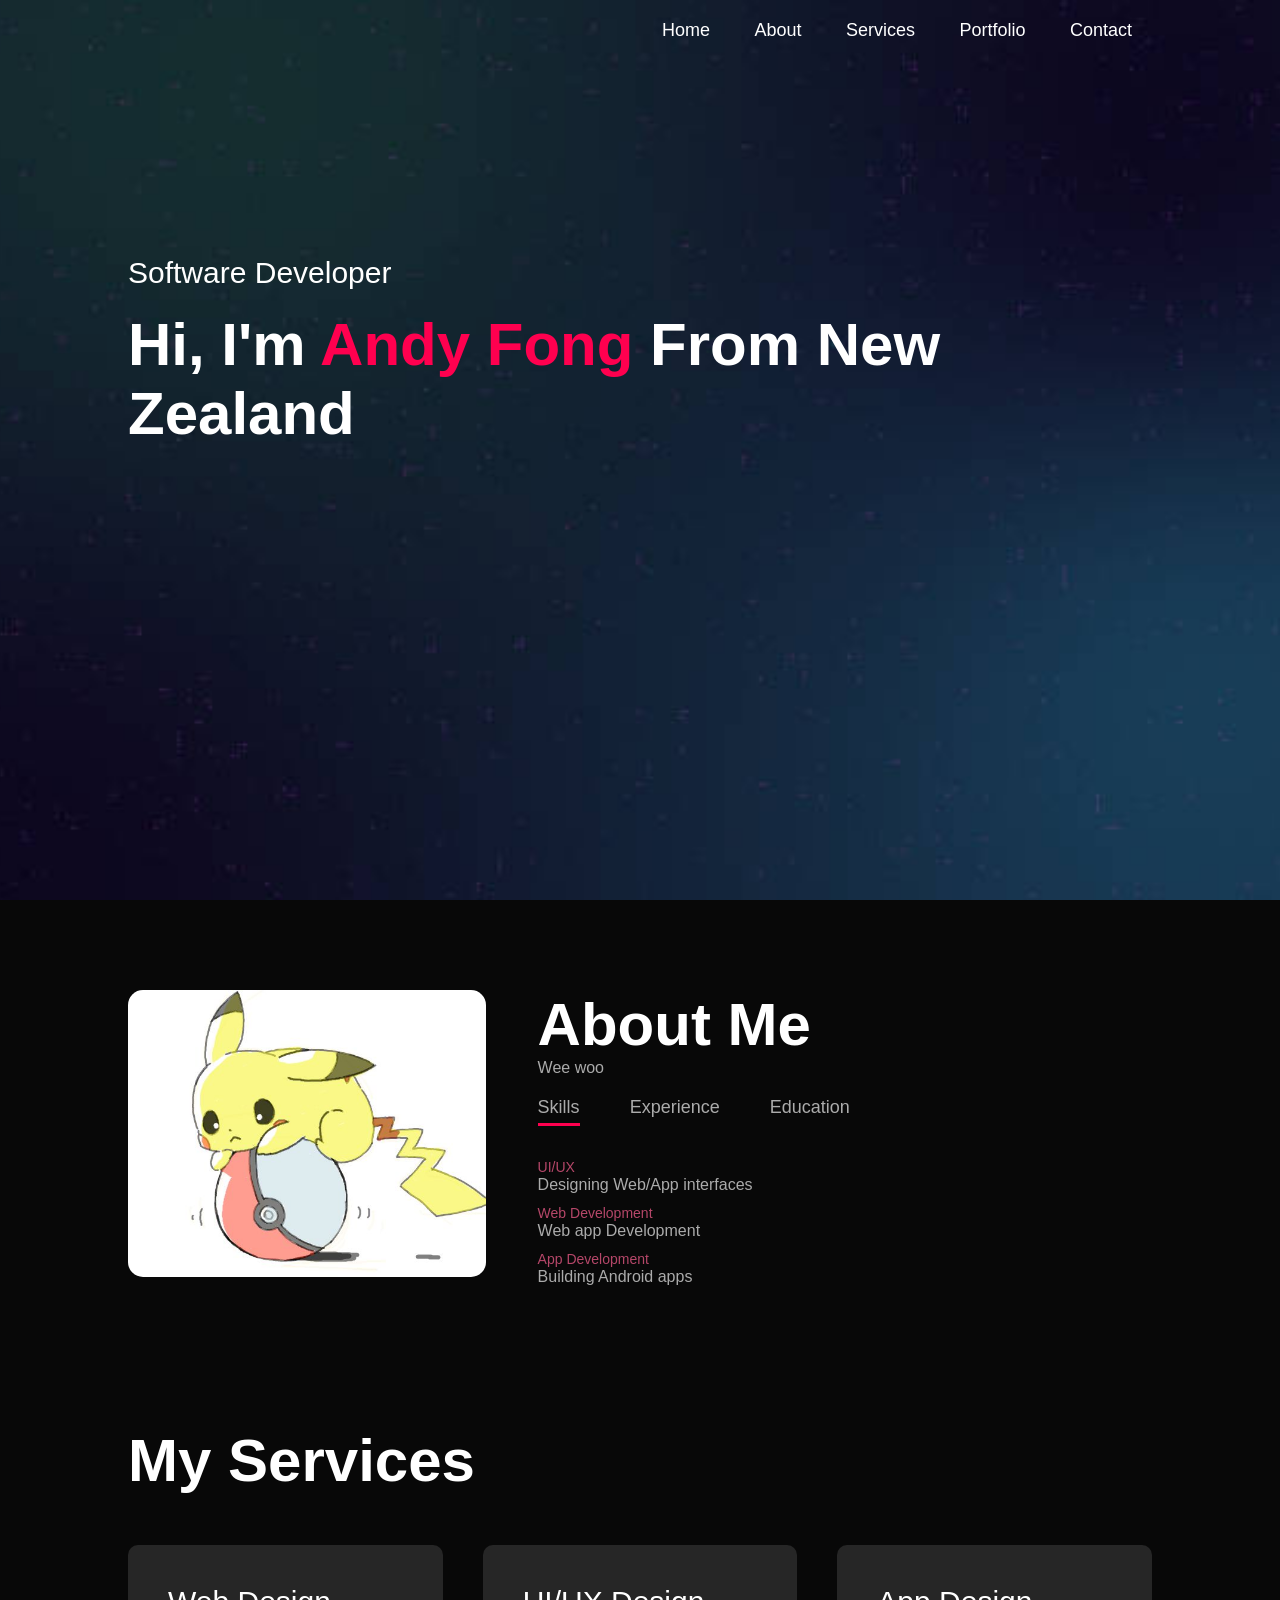
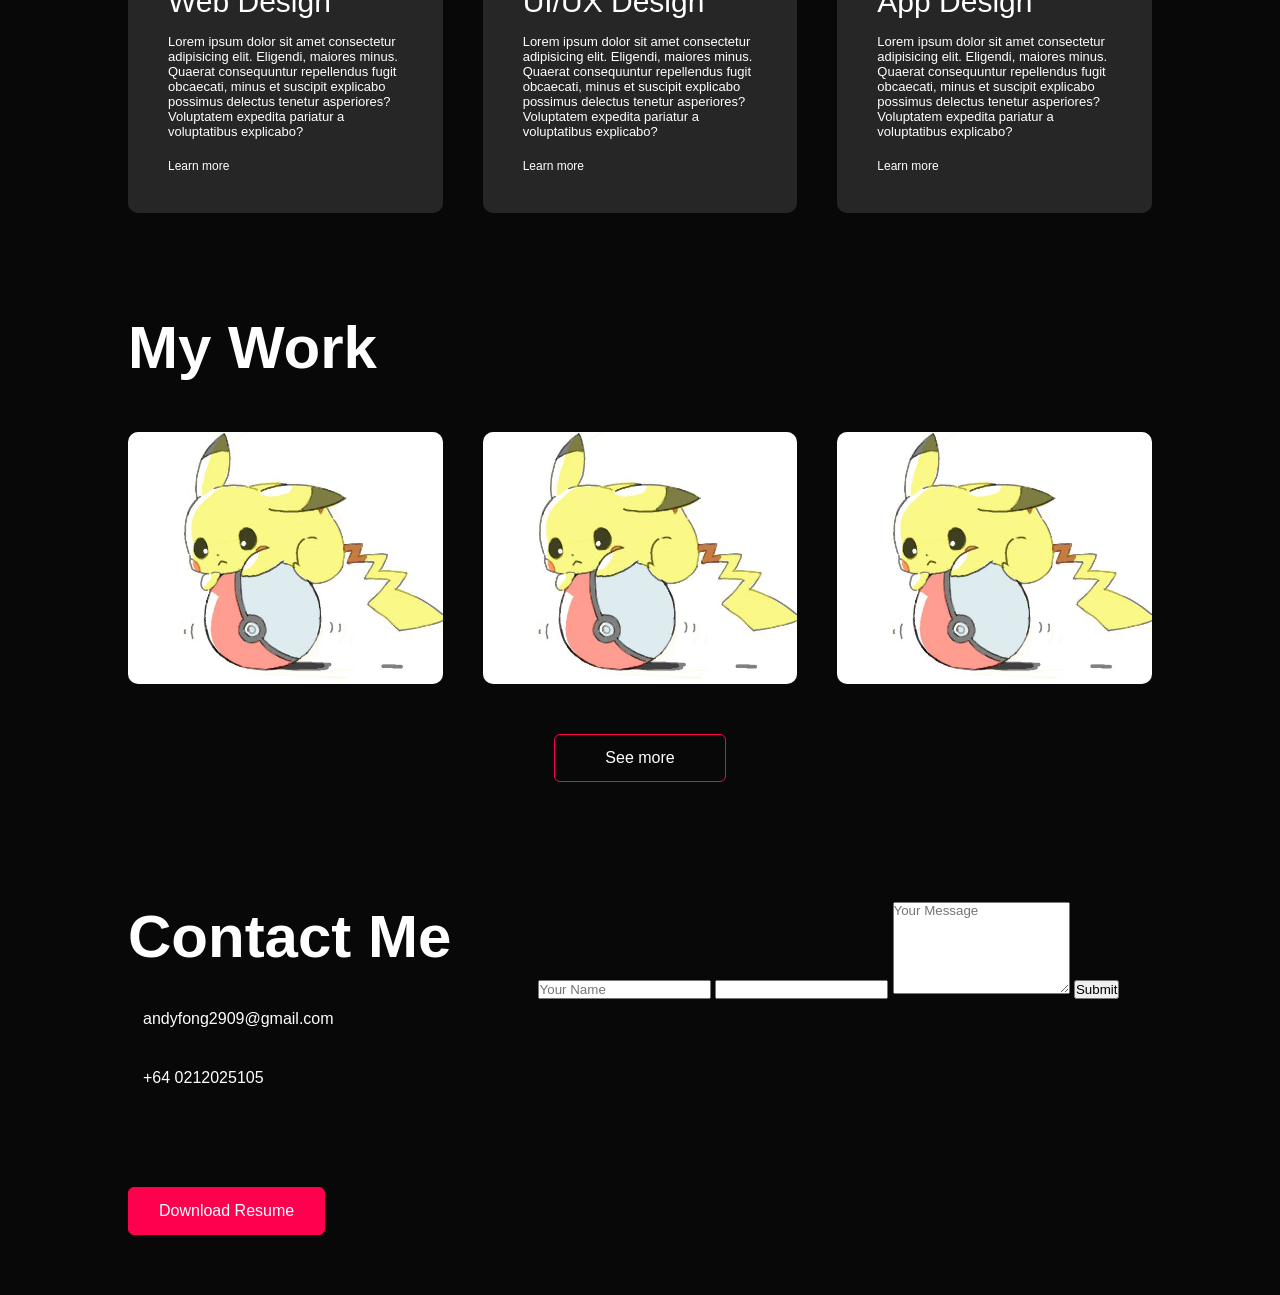
==== src/index.html @ c67969e7 "Rename folder to "src"" ====
<!DOCTYPE html>
<html lang="en">
<head>
    <meta charset="UTF-8">
    <meta name="description" content="Website">
    <meta name="viewport" content="width=device-width, initial-scale=1.0">
    <title>Portfolio</title>
    <link href="style.css" rel="stylesheet">
    <script src="https://kit.fontawesome.com/79c43cba3b.js" crossorigin="anonymous"></script>
</head>
<body>
    <div id="header">
        <div class="container">
            <nav>
                <img src="" class="logo">
                <ul>
                    <li><a href="#">Home</a></li>
                    <li><a href="#">About</a></li>
                    <li><a href="#">Services</a></li>
                    <li><a href="#">Portfolio</a></li>
                    <li><a href="#">Contact</a></li>
                </ul>
            </nav>
            <div class="header-text">
                <p>Software Developer</p>
                <h1>Hi, I'm <span>Andy Fong</span> From New Zealand</h1>
            </div>
        </div>
    </div>
    <!-- -----about----- -->
    <div id="about">
        <div class="container">
            <div class="row">
                <div class="about-col-1">
                    <img src="images/Pikachu.jpg">
                </div>
                <div class="about-col-2">
                    <h1 class="sub-title">About Me</h1>
                    <p>Wee woo</p>

                    <div class="tab-titles">
                        <p class="tab-links active-link" onclick="opentab('skills')">Skills</p>
                        <p class="tab-links" onclick="opentab('experience')">Experience</p>
                        <p class="tab-links" onclick="opentab('education')">Education</p>
                    </div>
                    <div class="tab-contents active-tab" id="skills">
                        <ul>
                            <li><span>UI/UX</span><br>Designing Web/App interfaces</li>
                            <li><span>Web Development</span><br>Web app Development</li>
                            <li><span>App Development</span><br>Building Android apps</li>
                        </ul>
                    </div>
                    <div class="tab-contents" id="experience">
                        <ul>
                            <li><span>Experience</span><br>Software Developer Intern @ Connect - Digital Services UoA</li>
                        </ul>
                    </div>
                    <div class="tab-contents" id="education">
                        <ul>
                            <li><span>2020 - 2023</span><br>Software Engineering at the University of Auckland</li>
                        </ul>
                    </div>
                </div>
            </div>
        </div>
    </div>
    <!-- -----services----- -->
    <div id="services">
        <div class="container">
            <h1 class="sub-title">My Services</h1>
            <div class="services-list">
                <div>
                    <i class="fa-solid fa-code"></i>
                    <h2>Web Design</h2>
                    <p>Lorem ipsum dolor sit amet consectetur adipisicing elit. Eligendi, maiores minus. Quaerat consequuntur repellendus fugit obcaecati, 
                        minus et suscipit explicabo possimus delectus tenetur asperiores? Voluptatem expedita pariatur a voluptatibus explicabo?</p>
                    <a href="#">Learn more</a>
                </div>
                <div>
                    <i class="fa-solid fa-crop-simple"></i>
                    <h2>UI/UX Design</h2>
                    <p>Lorem ipsum dolor sit amet consectetur adipisicing elit. Eligendi, maiores minus. Quaerat consequuntur repellendus fugit obcaecati, 
                        minus et suscipit explicabo possimus delectus tenetur asperiores? Voluptatem expedita pariatur a voluptatibus explicabo?</p>
                    <a href="#">Learn more</a>
                </div>
                <div>
                    <i class="fa-brands fa-app-store"></i>
                    <h2>App Design</h2>
                    <p>Lorem ipsum dolor sit amet consectetur adipisicing elit. Eligendi, maiores minus. Quaerat consequuntur repellendus fugit obcaecati, 
                        minus et suscipit explicabo possimus delectus tenetur asperiores? Voluptatem expedita pariatur a voluptatibus explicabo?</p>
                    <a href="#">Learn more</a>
                </div>
            </div>
        </div>
    </div>
    <!-- -----portfolio----- -->
    <div id="portfolio">
        <div class="container">
            <h1 class="sub-title">My Work</h1>
            <div class="work-list">
                <div class="work">
                    <img src="images/Pikachu.jpg">
                    <div class="layer">
                        <h3>Social Media App</h3>
                        <p>The app connects you to the talented people around the world.</p>
                        <a href="#"><i class="fa-solid fa-arrow-up-right-from-square"></i></a>
                    </div>
                </div>
                <div class="work">
                    <img src="images/Pikachu.jpg">
                    <div class="layer">
                        <h3>Music App</h3>
                        <p>The app connects you to the talented people around the world.</p>
                        <a href="#"><i class="fa-solid fa-arrow-up-right-from-square"></i></a>
                    </div>
                </div>
                <div class="work">
                    <img src="images/Pikachu.jpg">
                    <div class="layer">
                        <h3>Online Shopping App</h3>
                        <p>The app connects you to the talented people around the world.</p>
                        <a href="#"><i class="fa-solid fa-arrow-up-right-from-square"></i></a>
                    </div>
                </div>
            </div>
            <a href="#" class="btn">See more</a>
        </div>
    </div>
    <!-- -----contact----- -->
    <div id="contact">
        <div class="container">
            <div class="row">
                <div class="contact-left">
                    <h1 class="sub-title">Contact Me</h1>
                    <p><i class="fa-solid fa-paper-plane"></i> andyfong2909@gmail.com</p>
                    <p><i class="fa-solid fa-phone"></i> +64 0212025105</p>
                    <div class="social-icons">
                        <a href="https://www.facebook.com/AimlessND" target="blank"><i class="fa-brands fa-facebook"></i></a>
                        <a href="https://www.instagram.com/aimless_nd/" target="blank"><i class="fa-brands fa-instagram"></i></a>
                        <a href="https://www.linkedin.com/in/andy-fong-a8a573218/" target="blank"><i class="fa-brands fa-linkedin"></i></a>
                    </div>
                    <a href="images/AndyFong_Resume2023.pdf" download class="btn btn2">Download Resume</a>
                </div>
                <div class="contact-right">
                    <form>
                        <input type="text" name="Name" placeholder="Your Name" required>
                        <input type= "email" name="email" id="Your Email" required>
                        <textarea name="message" rows="6" placeholder="Your Message"></textarea>
                        <button type="submit">Submit</button>
                    </form>
                </div>
            </div>
        </div>
    </div>

    <script src="script.js"></script>
</body>
</html>
---- src/style.css ----
* {
    margin: 0;
    padding: 0;
    font-family: "Poppins", sans-serif;
    box-sizing: border-box;
}

body {
    background-color: #080808;
    color: #fff;

}

#header {
    width: 100%;
    height: 100vh;
    background-image: url(images/background.jpg);
    background-size: cover;
    background-position: center;
}

.container {
    padding: 10px 10%;
}

nav {
    display: flex;
    align-items: center;
    justify-content: space-between;
    flex-wrap: wrap;
}

.logo {
    width: 140px;
}

nav ul li {
    display: inline-block;
    list-style: none;
    margin: 10px 20px;
}

nav ul li a {
    color: #fff;
    text-decoration: none;
    font-size: 18px;
    position: relative;
}

nav ul li a::after {
    content: '';
    width: 0;
    height: 3px;
    background: #ff004f;
    position: absolute;
    left: 0;
    bottom: -6px;
    transition: 0.5s;
}

nav ul li a:hover::after {
    width: 100%;
}

.header-text {
    margin-top: 20%;
    font-size: 30px;
}

.header-text h1 {
    font-size: 60px;
    margin-top: 20px;
}

.header-text h1 span {
    color: #ff004f;
}

/* -----about----- */
#about {
    padding: 80px 0;
    color: #ababab;
}

.row {
    display: flex;
    justify-content: space-between;
    flex-wrap: wrap;
}

.about-col-1 {
    flex-basis: 35%;
}

.about-col-1 img {
    width: 100%;
    border-radius: 15px;
}

.about-col-2 {
    flex-basis: 60%;
}

.sub-title {
    font-size: 60px;
    font-weight: 600;
    color: #fff;
}

.tab-titles {
    display: flex;
    margin: 20px 0 40px;
}

.tab-links {
    margin-right: 50px;
    font-size: 18px;
    font-weight: 500;
    cursor: pointer;
    position: relative;
}

.tab-links::after {
    content: '';
    width: 0;
    height: 3px;
    background: #ff004f;
    position: absolute;
    left: 0;
    bottom: -8px;
    transition: 0.5s;
}

.tab-links.active-link::after {
    width: 100%;
}

.tab-contents ul li {
    list-style: none;
    margin: 10px 0;
}

.tab-contents ul li span {
    color: #b54769;
    font-size: 14px;
}

.tab-contents {
    display: none;
}

.tab-contents.active-tab {
    display: block;
}

/* -----services----- */
#services {
    padding: 30px 0;
}

.services-list {
    display: grid;
    grid-template-columns: repeat(auto-fit, minmax(250px, 1fr));
    gap: 40px;
    margin-top: 50px;
}

.services-list div {
    background: #262626;
    padding: 40px;
    font-size: 13px;
    font-weight: 300;
    border-radius: 10px;
    transition: 0.5s;
}

.services-list div i {
    font-size: 50px;
    margin-bottom: 30px;
}

.services-list div h2 {
    font-size: 30px;
    font-weight: 500;
    margin-bottom: 15px;
}

.services-list div a {
    text-decoration: none;
    color: #fff;
    font-size: 12px;
    margin-top: 20px;
    display: inline-block;
}

.services-list div:hover {
    background-color: #ff004f;
    transform: translateY(-10px);
}

/* -----portfolio----- */
#portfolio {
    padding: 50px 0;
}

.work-list {
    display: grid;
    grid-template-columns: repeat(auto-fit, minmax(250px, 1fr));
    gap: 40px;
    margin-top: 50px;
}

.work {
    border-radius: 10px;
    position: relative;
    overflow: hidden;
}

.work img {
    width: 100%;
    border-radius: 1px;
    display: block;
    transition: 0.5s;
}

.layer {
    width: 100%;
    height: 0;
    background: linear-gradient(rgba(0,0,0,0.6), #ff004f);
    border-radius: 10px;
    position: absolute;
    left: 0;
    bottom: 0;
    overflow: hidden;
    display: flex;
    align-items: center;
    justify-content: center;
    flex-direction: column;
    padding: 0 40px;
    text-align: center;
    font-size: 14px;
    transition: 0.5s;
}

.layer h3 {
    font-weight: 500;
    margin-bottom: 20px;
}

.layer a {
    margin-top: 20px;
    color: #ff004f;
    text-decoration: none;
    font-size: 18px;
    line-height: 60px;
    background: #fff;
    width: 60px;
    height: 60px;
    border-radius: 50%;
    text-align: center;
}

.work:hover img {
    transform: scale(1.1);
}

.work:hover .layer {
    height: 100%;
}

.btn {
    display: block;
    margin: 50px auto;
    width: fit-content;
    border: 1px solid #ff004f;
    padding: 14px 50px;
    border-radius: 6px;
    text-decoration: none;
    color: #fff;
    transition: 0.5s;
}

.btn:hover {
    background: #ff004f;
}

/* -----contact----- */
.contact-left {
    flex-basis: 35%;
}

.contact-right {
    flex-basis: 60%;
}

.contact-left p {
    margin-top: 30px;
}

.contact-left p i {
    color: #ff004f;
    margin-right: 15px;
    font-size: 25px;
}

.social-icons {
    margin-top: 30px;
}

.social-icons a {
    text-decoration: none;
    font-size: 30px;
    margin-right: 15px;
    color: #ababab;
    display: inline-block;
    transition: 0.5s;
}

.social-icons a:hover {
    color: #ff004f;
    transform: translateY(-5px);
}

.btn.btn2 {
    display: inline-block;
    background: #ff004f;
    padding-left: 30px;
    padding-right: 30px;
}
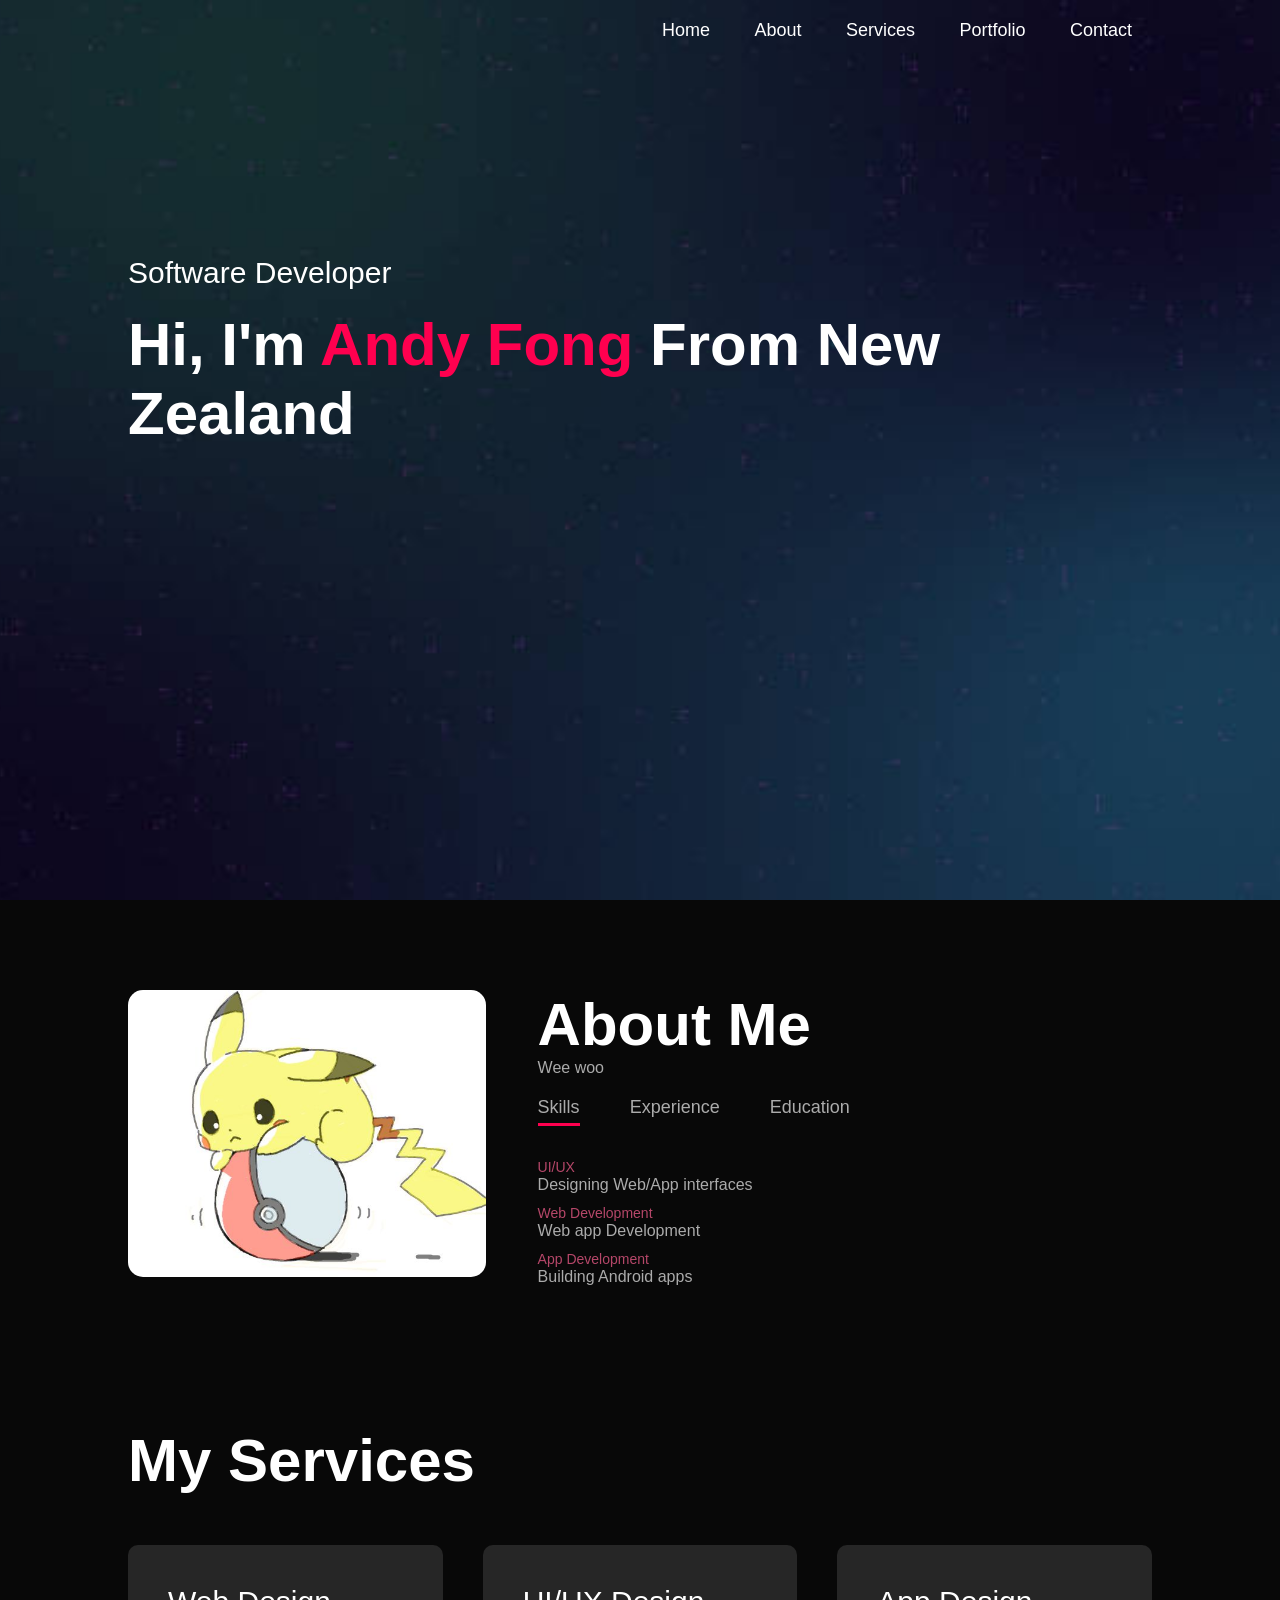
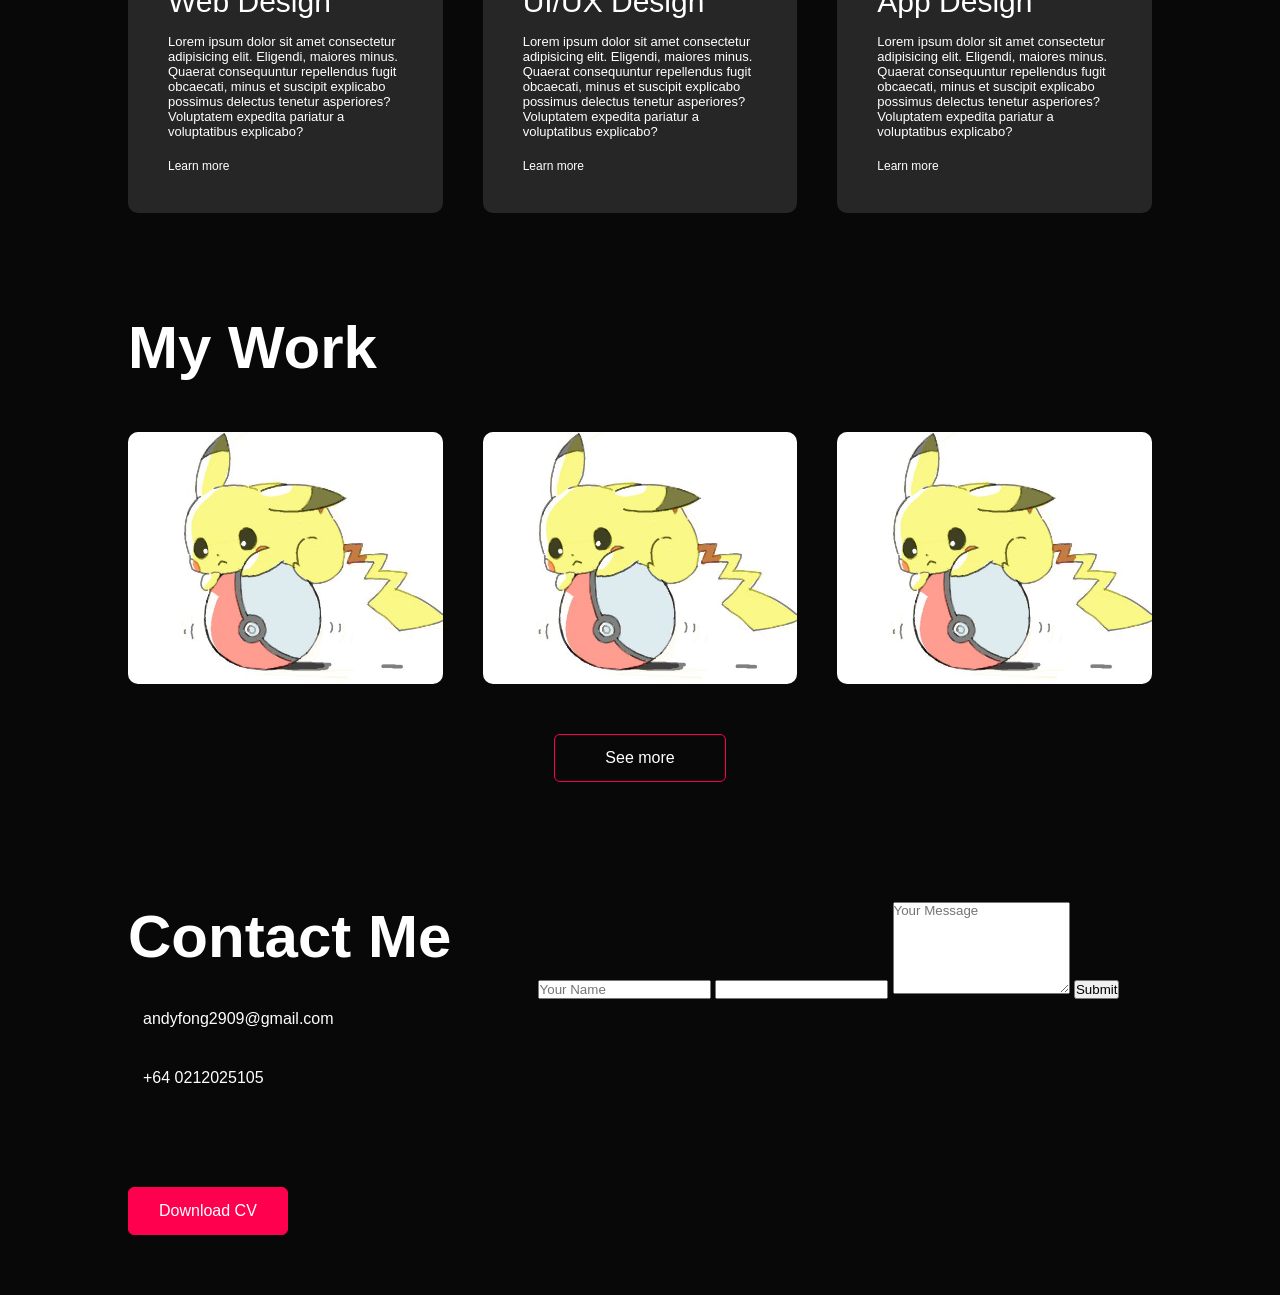
==== commit 0ed54e3c: "Added comments" ====
--- a/src/index.html
+++ b/src/index.html
@@ -16,7 +16,7 @@
                 <ul>
                     <li><a href="#">Home</a></li>
                     <li><a href="#">About</a></li>
-                    <li><a href="#">Services</a></li>
+                    <li><a href="#">Services</a></li> <!-- might not be needed -->
                     <li><a href="#">Portfolio</a></li>
                     <li><a href="#">Contact</a></li>
                 </ul>
@@ -65,6 +65,7 @@
         </div>
     </div>
     <!-- -----services----- -->
+    <!-- comment this section out for now since I do not provide services -->
     <div id="services">
         <div class="container">
             <h1 class="sub-title">My Services</h1>
@@ -139,7 +140,7 @@
                         <a href="https://www.instagram.com/aimless_nd/" target="blank"><i class="fa-brands fa-instagram"></i></a>
                         <a href="https://www.linkedin.com/in/andy-fong-a8a573218/" target="blank"><i class="fa-brands fa-linkedin"></i></a>
                     </div>
-                    <a href="images/AndyFong_Resume2023.pdf" download class="btn btn2">Download Resume</a>
+                    <a href="images/AndyFongResume.pdf" download class="btn btn2">Download CV</a>
                 </div>
                 <div class="contact-right">
                     <form>
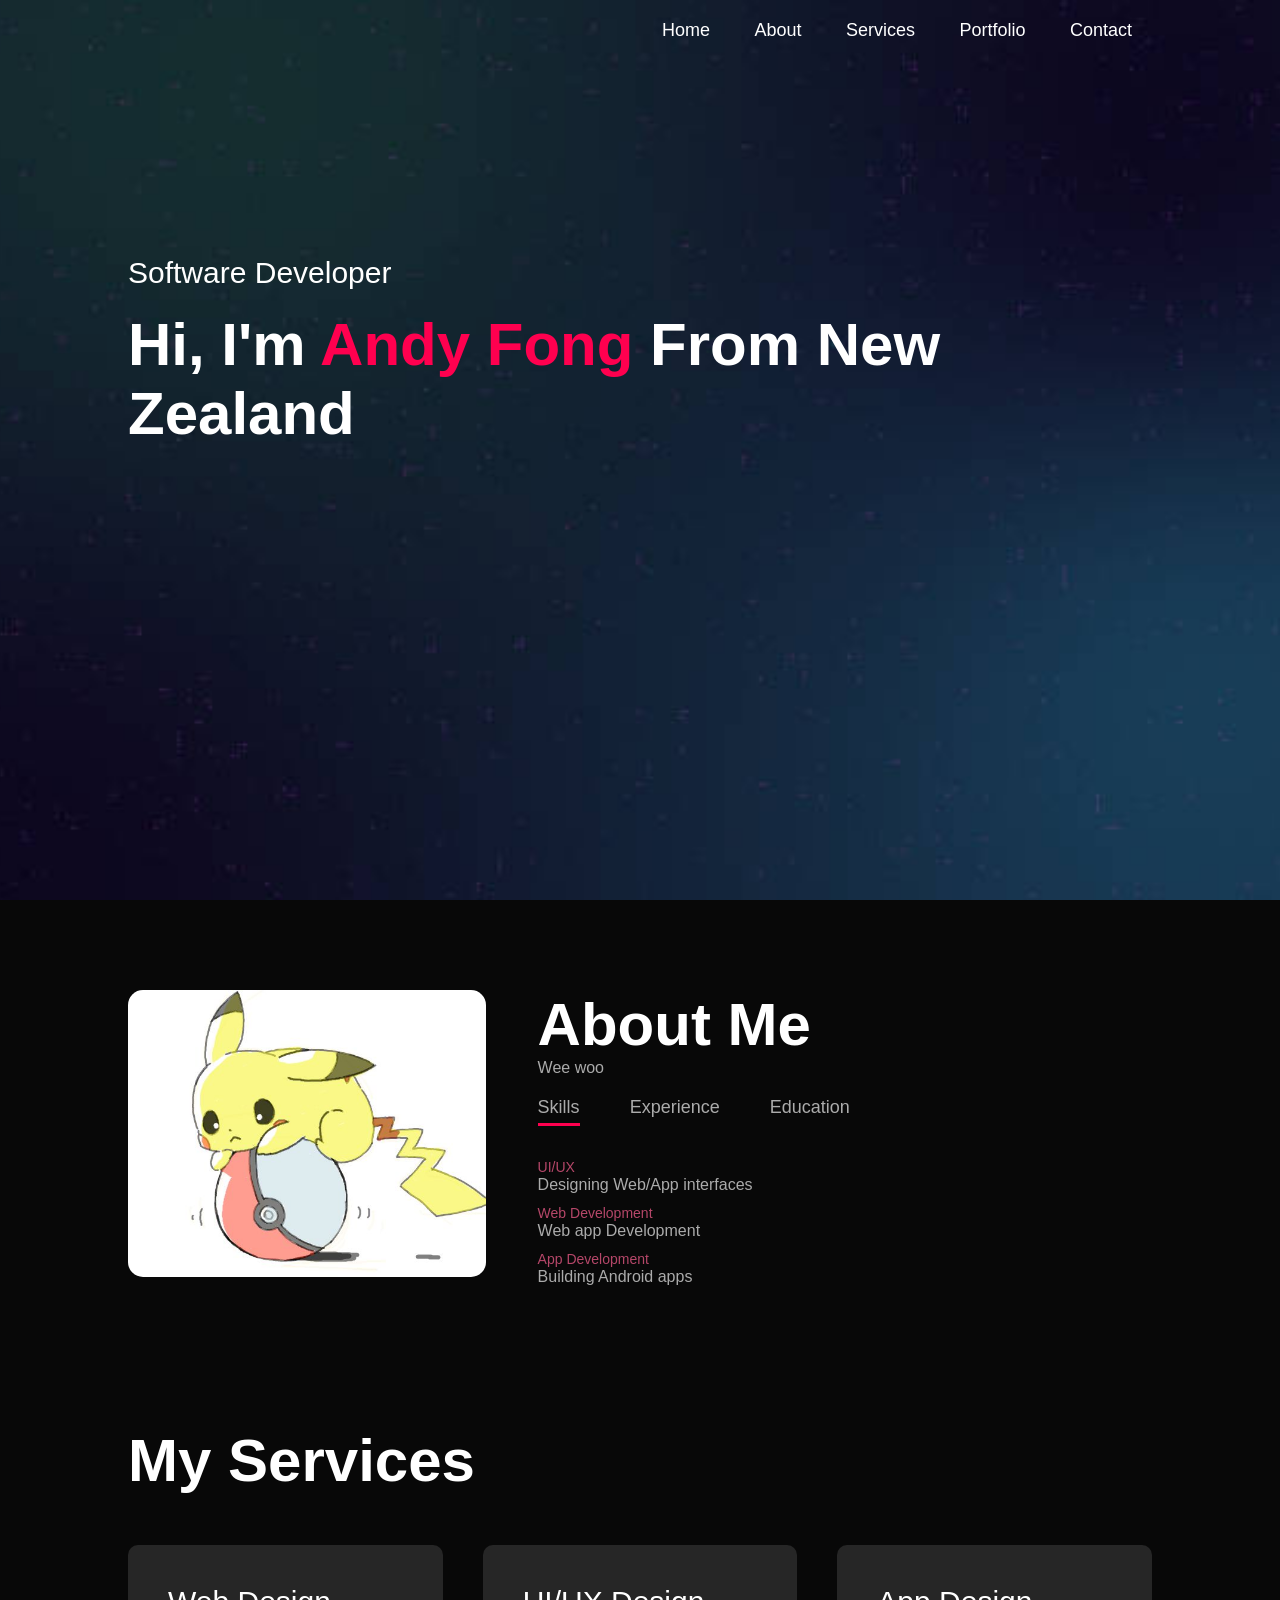
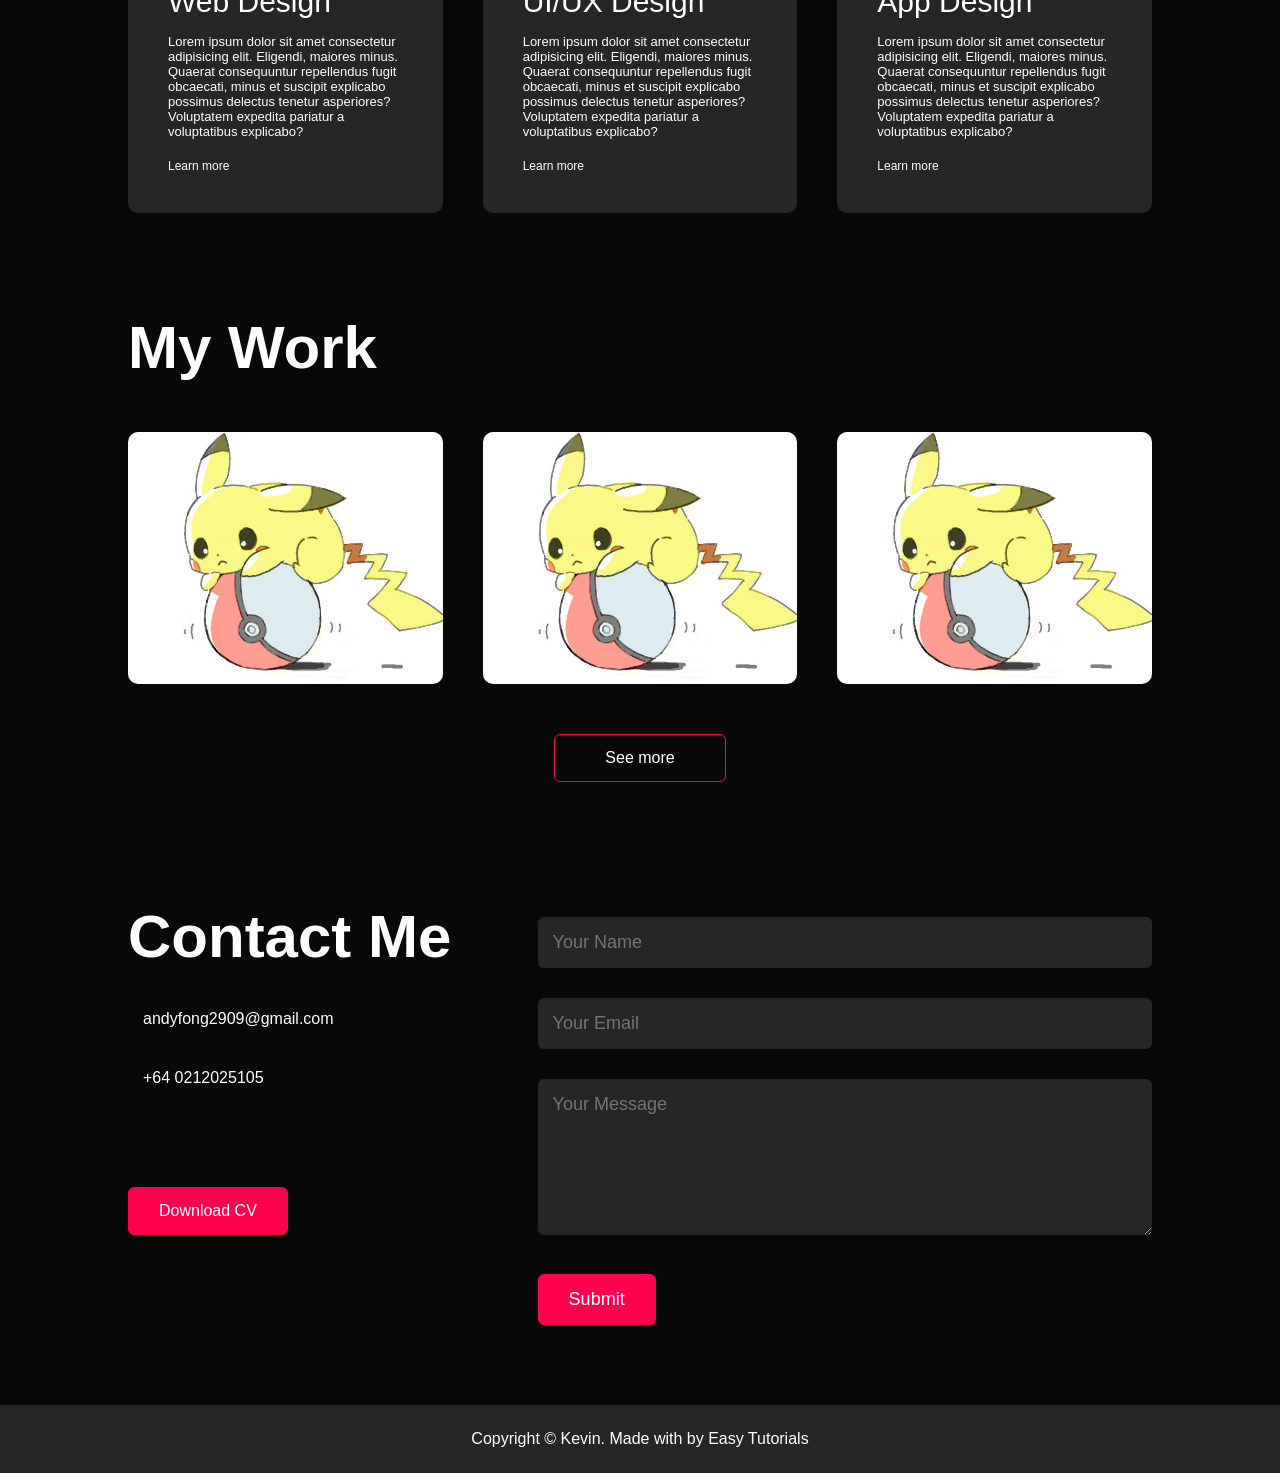
==== commit da13d9c9: "update contact section updated form ui in the contact section" ====
--- a/src/index.html
+++ b/src/index.html
@@ -145,12 +145,15 @@
                 <div class="contact-right">
                     <form>
                         <input type="text" name="Name" placeholder="Your Name" required>
-                        <input type= "email" name="email" id="Your Email" required>
+                        <input type= "email" name="email" placeholder="Your Email" required>
                         <textarea name="message" rows="6" placeholder="Your Message"></textarea>
-                        <button type="submit">Submit</button>
+                        <button type="submit" class="btn btn2">Submit</button>
                     </form>
                 </div>
             </div>
+        </div>
+        <div class="copyright">
+            <p>Copyright © Kevin. Made with <i class="fa-solid fa-heart"></i> by Easy Tutorials</p>
         </div>
     </div>
 
--- a/src/style.css
+++ b/src/style.css
@@ -326,4 +326,40 @@
     background: #ff004f;
     padding-left: 30px;
     padding-right: 30px;
+}
+
+.contact-right form {
+    width: 100%;
+}
+
+form input, form textarea {
+    width: 100%;
+    border: 0;
+    outline: none;
+    background: #262626;
+    padding: 15px;
+    margin: 15px 0;
+    color: #fff;
+    font-size: 18px;
+    border-radius: 6px;
+}
+
+form .btn2 {
+    padding: 14px 60px;
+    font-size: 18px;
+    margin-top: 20px;
+    cursor: pointer;
+}
+
+.copyright {
+    width: 100%;
+    text-align: center;
+    padding: 25px 0;
+    background: #262626;
+    font-weight: 300;
+    margin-top: 20px;
+}
+
+.copyright i {
+    color: #ff004f;
 }
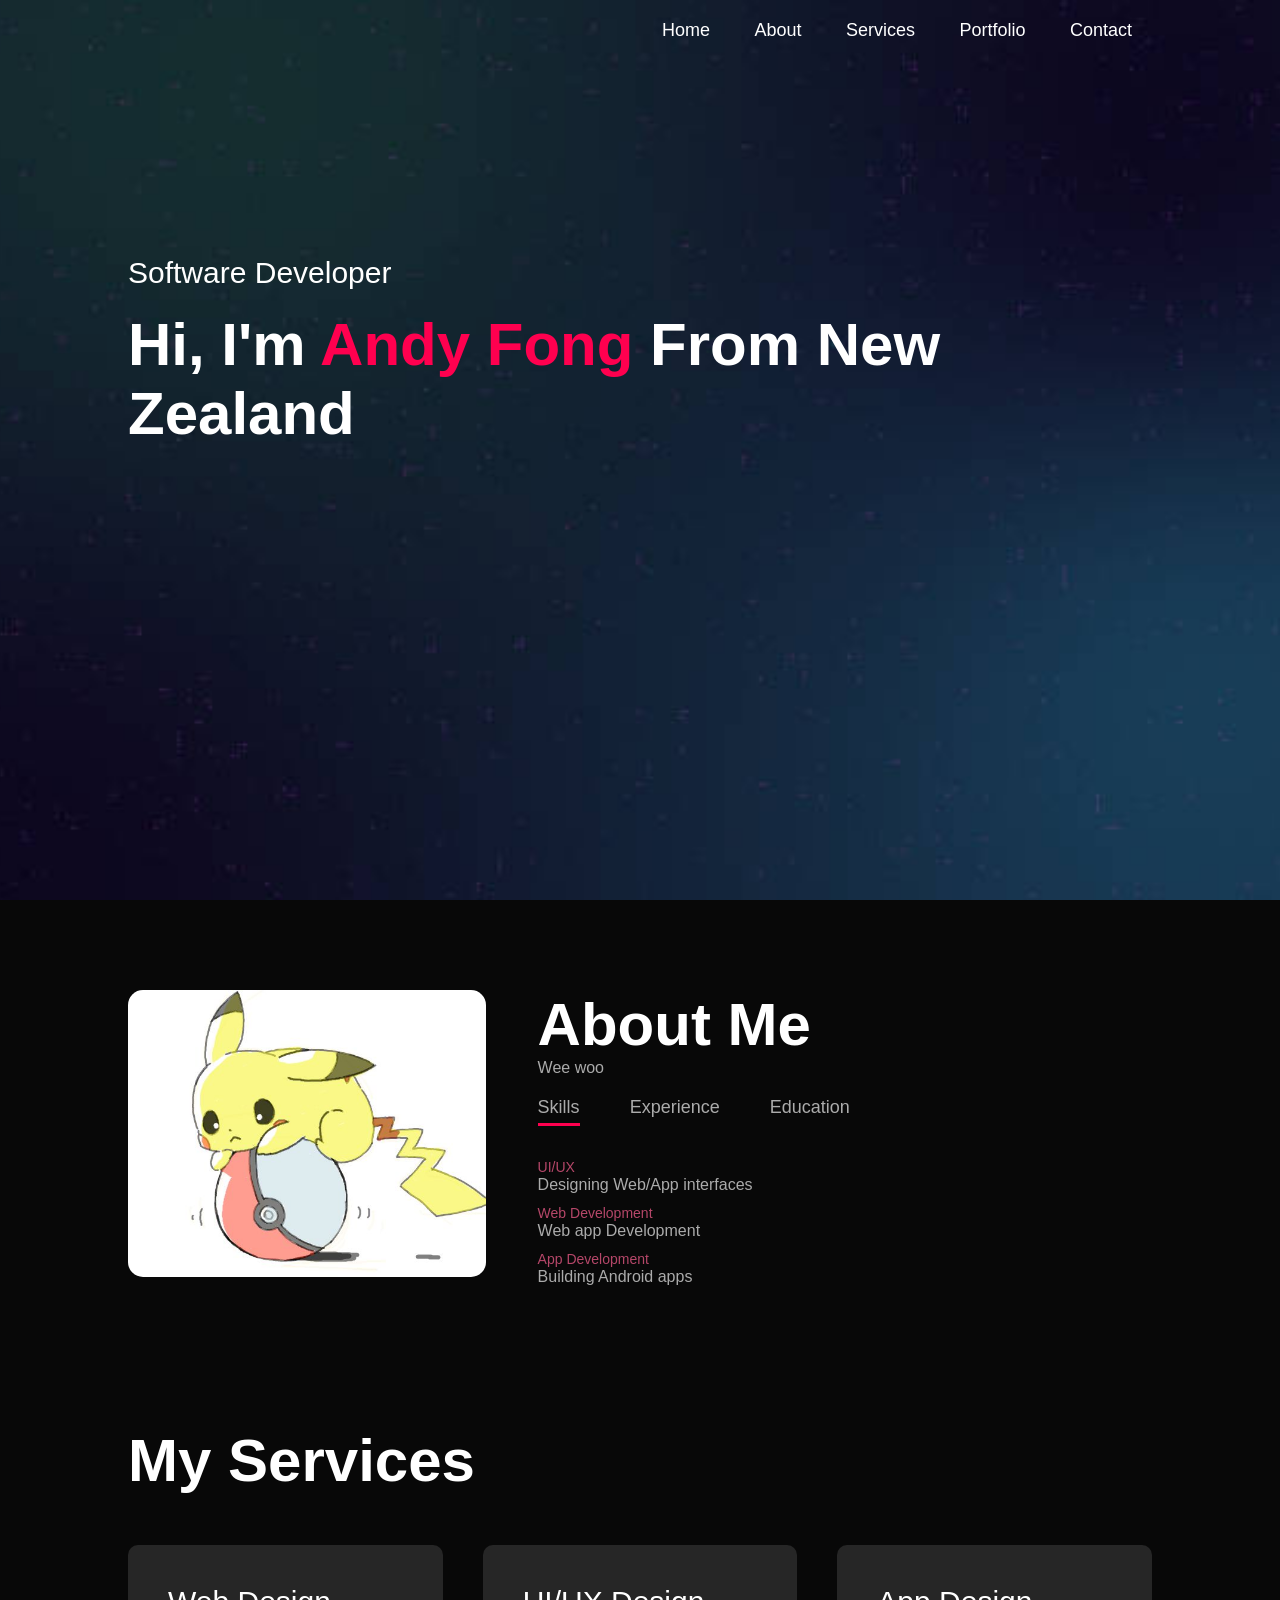
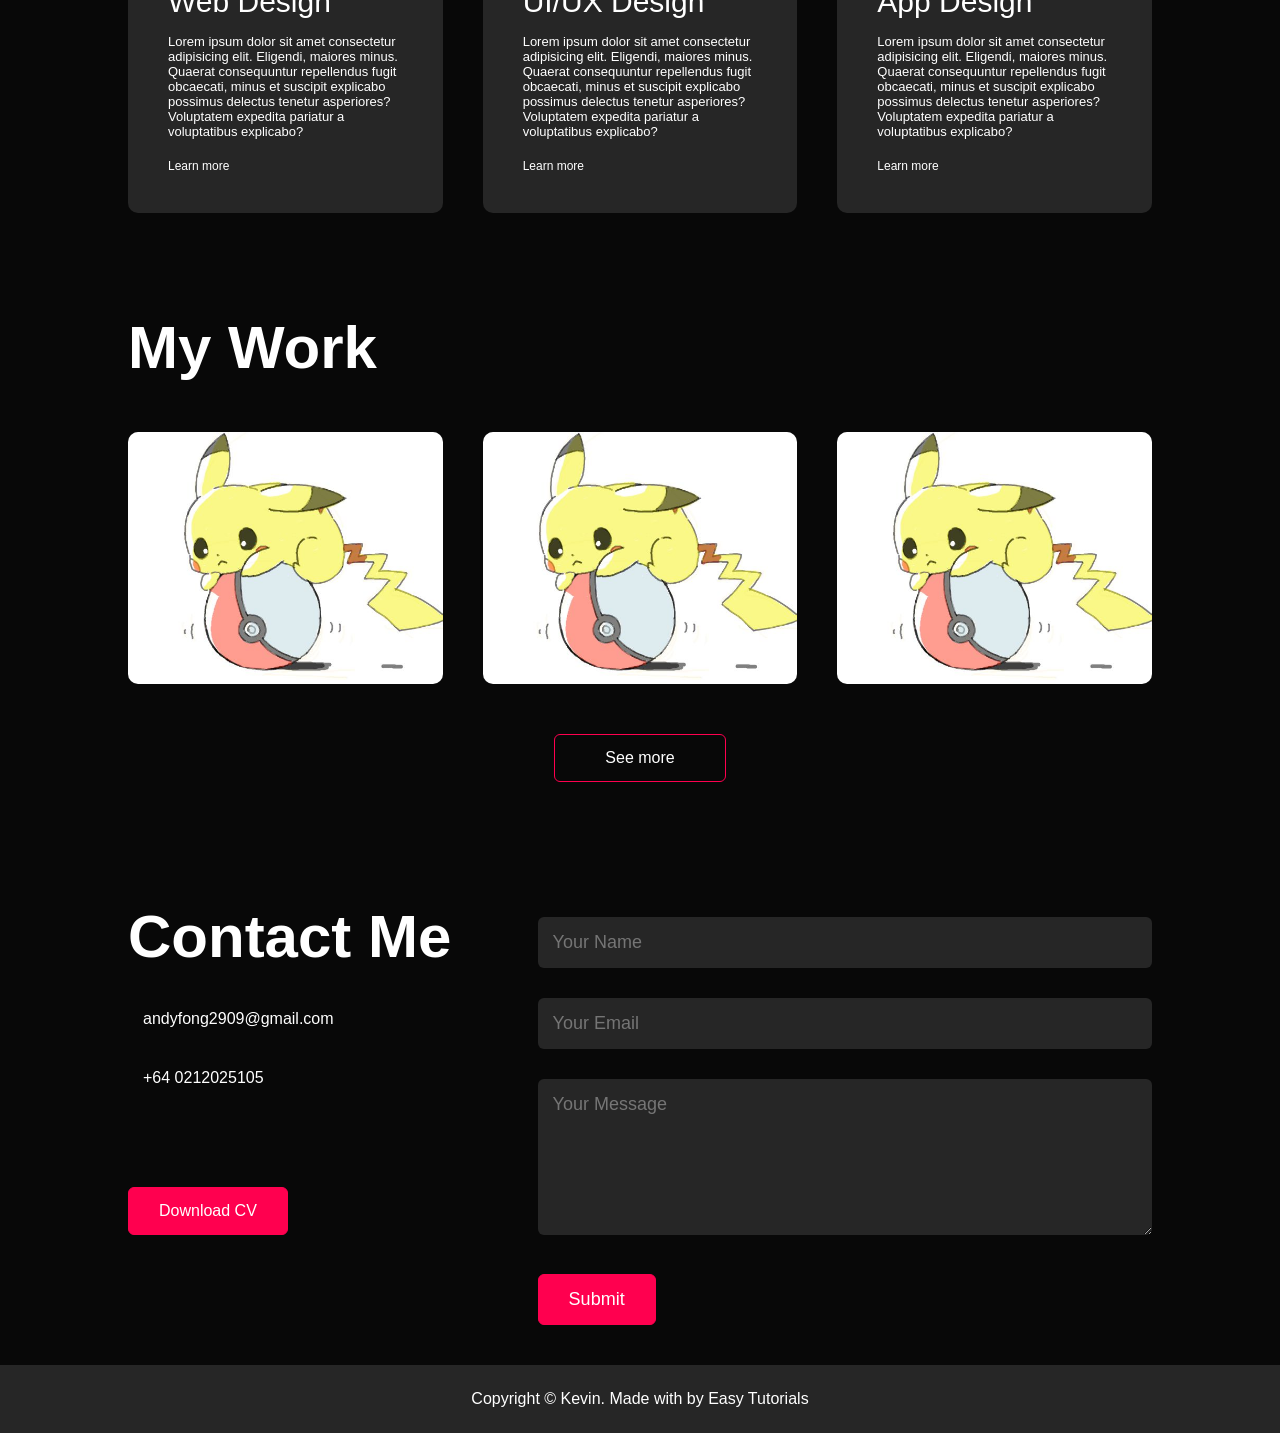
==== commit c53ffc64: "Google sheets contact form Contact form now sends information to my google sheets "Portfolio Contact" ====
--- a/src/index.html
+++ b/src/index.html
@@ -13,13 +13,15 @@
         <div class="container">
             <nav>
                 <img src="" class="logo">
-                <ul>
-                    <li><a href="#">Home</a></li>
-                    <li><a href="#">About</a></li>
-                    <li><a href="#">Services</a></li> <!-- might not be needed -->
-                    <li><a href="#">Portfolio</a></li>
-                    <li><a href="#">Contact</a></li>
+                <ul id="sidemenu">
+                    <li><a href="#header">Home</a></li>
+                    <li><a href="#about">About</a></li>
+                    <li><a href="#services">Services</a></li> <!-- might not be needed -->
+                    <li><a href="#portfolio">Portfolio</a></li>
+                    <li><a href="#contact">Contact</a></li>
+                    <i class="fa-solid fa-xmark" onclick="closemenu()"></i>
                 </ul>
+                <i class="fa-solid fa-bars" onclick="openmenu()"></i>
             </nav>
             <div class="header-text">
                 <p>Software Developer</p>
@@ -143,12 +145,13 @@
                     <a href="images/AndyFongResume.pdf" download class="btn btn2">Download CV</a>
                 </div>
                 <div class="contact-right">
-                    <form>
+                    <form name="submit-to-google-sheet">
                         <input type="text" name="Name" placeholder="Your Name" required>
-                        <input type= "email" name="email" placeholder="Your Email" required>
-                        <textarea name="message" rows="6" placeholder="Your Message"></textarea>
+                        <input type= "email" name="Email" placeholder="Your Email" required>
+                        <textarea name="Message" rows="6" placeholder="Your Message"></textarea>
                         <button type="submit" class="btn btn2">Submit</button>
                     </form>
+                    <span id="msg"></span>
                 </div>
             </div>
         </div>
@@ -158,5 +161,25 @@
     </div>
 
     <script src="script.js"></script>
+
+    <script>
+        const scriptURL = 'https://script.google.com/macros/s/AKfycbwdWAjYxuOKuQEtZiq4GZYasZFhsiwgcaa7EExu9dGFlhyD24H5GvTn4py3G7RCoxQ/exec'
+        const form = document.forms['submit-to-google-sheet']
+        const msg = document.getElementById("msg")
+
+        form.addEventListener('submit', e => {
+            e.preventDefault()
+            fetch(scriptURL, { method: 'POST', body: new FormData(form)})
+            .then(response => {
+                msg.innerHTML = "Message sent successfully"
+                setTimeout(function() {
+                    msg.innerHTML = ""
+                }, 5000)
+                form.reset()
+            })
+            .catch(error => console.error('Error!', error.message))
+        })
+    </script>
+
 </body>
 </html>
--- a/src/style.css
+++ b/src/style.css
@@ -3,6 +3,10 @@
     padding: 0;
     font-family: "Poppins", sans-serif;
     box-sizing: border-box;
+}
+
+html {
+    scroll-behavior: smooth;
 }
 
 body {
@@ -362,4 +366,75 @@
 
 .copyright i {
     color: #ff004f;
+}
+
+/* -------css for small screens---------- */
+nav .fa-solid {
+    display: none;
+}
+
+@media only screen and (max-width: 600px) {
+    #header {
+        background-image: url(images/background.jpg); /* image for a phone sized screen */
+    }
+    .header-text {
+        margin-top: 100%;
+        font-size: 16px;
+    }
+    .header-text h1 {
+        font-size: 30px;
+    }
+    nav .fa-solid {
+        display: block;
+        font-size: 25px;
+    }
+    nav ul {
+        background: #ff004f;
+        position: fixed;
+        top: 0;
+        right: -200px;
+        width: 200px;
+        height: 100vh;
+        padding-top: 50px;
+        z-index: 2;
+        transition: right 0.5s;
+    }
+    nav ul li {
+        display: block;
+        margin: 25px;
+    }
+    nav ul .fa-solid {
+        position: absolute;
+        top: 25px;
+        left: 25px;
+        cursor: pointer;
+    }
+    .sub-title {
+        font-size: 40px;
+    }
+    .about-col-1, .about-col-2 {
+        flex-basis: 100%;
+    }
+    .about-col-1 {
+        margin-bottom: 30px;
+    }
+    .about-col-2 {
+        font-size: 14px;
+    }
+    .tab-links {
+        font-size: 16px;
+        margin-right: 20px;
+    }
+    .contact-left, .contact-right {
+        flex-basis: 100%;
+    }
+    .copyright {
+        font-size: 14px;
+    }
+}
+
+#msg {
+    color: #61b752;
+    margin-top: -40px;
+    display: block;
 }
